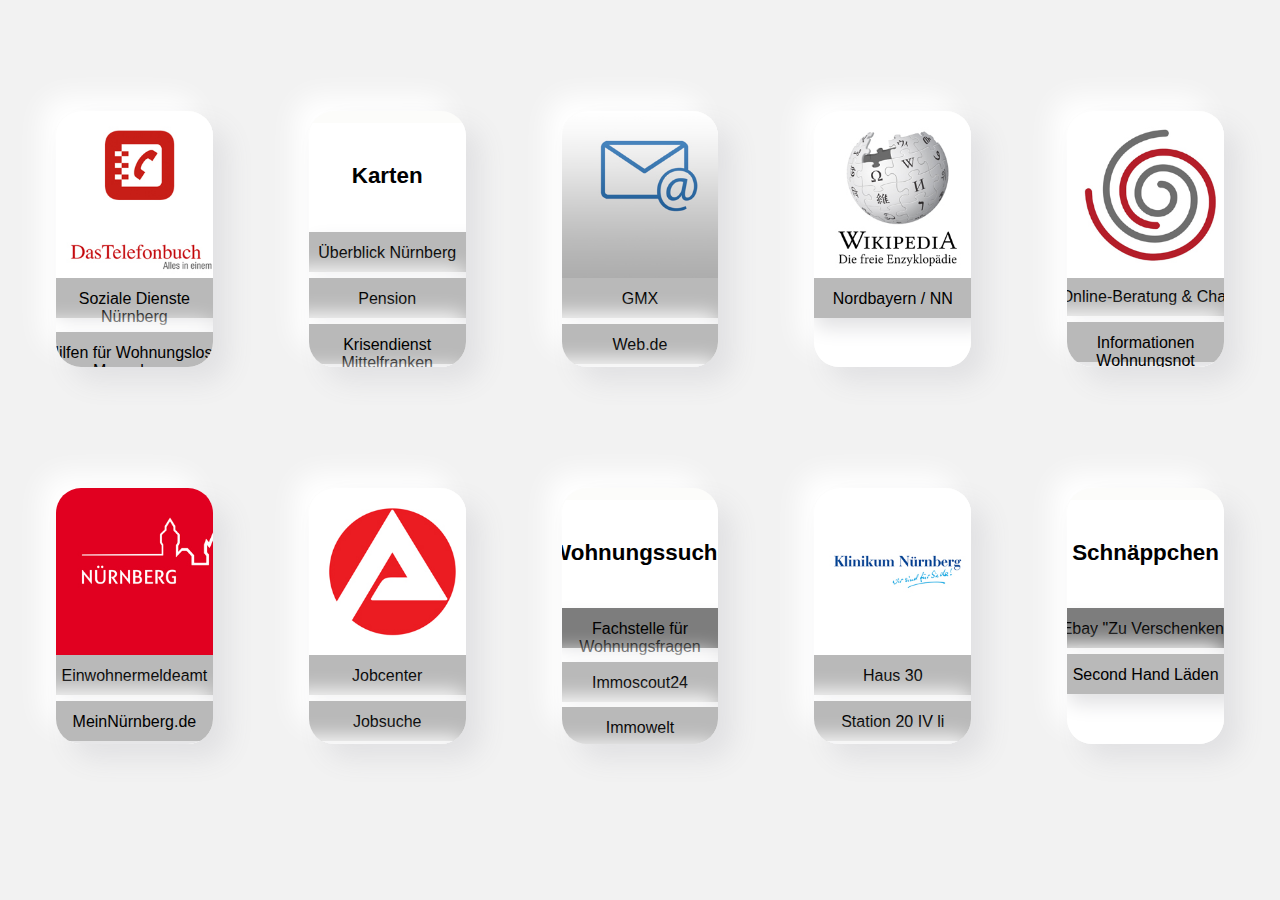
==== index.html @ 6c103246 "Update index.html" ====
<!doctype html>

<html>
	<head>
		<meta charset="utf-8">
		<title>Landing Page</title>
		<link rel="stylesheet" href="index.css">
	</head>
  
  
   	<body>
	
	
	<div class="mainpage">
   		<div class="cardcontainer">
   
			<!-- ---------------------------- KACHELN ROW 1 ----------------------------	-->
			<div class="center">



			<!--Card TELEFONBUCH-->
				<div class="property-card-button">
				
					<a href="">
						<div class="property-image", style="background-image:url('Google_Logo.webp'), url('Google_Logo.jpg')">		
					</div></a>
				
					<div class="property-description">
						<div class="property-description-container">
							<h5>Ansprechpartner</h5>
						
							<div class="buttoncontainer">
								<a class="cssbutton" href="https://www.dastelefonbuch.de/">Öffentliches Telefonbuch</a>
								<a class="cssbutton" href="Andere Hilfen - Katalog.pdf">Soziale Dienste Nürnberg</a>
								<a class="cssbutton" href="Hilfen für wohnungslose Menschen in Nbg Stand Juni 2018.pdf">Hilfen für Wohnungslose Menscheng</a>
							</div>
						</div>	
						
						
					</div>	
					
					
				</div>



			<!--Card KARTE-->
				<div class="property-card-button">
				
					<a href="">
						<div class="property-image", style="background-image:url('https://www.googlewatchblog.de/wp-content/uploads/google-maps-logo-new.jpg')">
					</div></a>

											
					<div class="property-description">
					
					
						<div class="property-description-container">
					
							<h5>Karten</h5>
							
						<div class="buttoncontainer">
							<a class="cssbutton" href="https://www.google.de/maps/@49.4542094,11.0767165,14.72z">Überblick Nürnberg</a>
							<a class="cssbutton" href="https://www.google.de/maps/place/Holzschuherstraße+13,+90439+Nürnberg/@49.4721666,11.0692634,15.47z/data=!4m5!3m4!1s0x479f56f946bc43b1:0x349f8573b6e28a5b!8m2!3d49.44452!4d11.05213">Pension</a>
							<a class="cssbutton" href="https://www.google.de/maps/place/Krisendienst+Mittelfranken/@49.4442205,11.0593383,16.1z/data=!4m5!3m4!1s0x0:0x918714b1e70e261c!8m2!3d49.4450907!4d11.0583615">Krisendienst Mittelfranken</a>
							<a class="cssbutton" href="https://www.caritas-nuernberg.de/ich-suche-hilfe/hilfe-fuer-menschen-in-besonderen-lagen/strassenambulanz-franz-von-assisi.html">Straßenambulanz</a>
							
						</div>
					</div>	
						
					</div>	


					
				</div>			
			
			
			
			

			<!--Card EMAIL-->
				<div class="property-card-button">
				
					<a href="">
						<div class="property-image", style="background-image:url('Email_Logo.webp'), url('Email_Logo.jpg')">
					</div></a>
					
					
					<div class="property-description">
					
					
						<div class="property-description-container">
							<h5>E-Mail</h5>
							<div class="buttoncontainer">
								<a class="cssbutton" href="https://mail.google.com/mail">Gmail</a>
								<a class="cssbutton" href="https://www.gmx.net">GMX</a>
								<a class="cssbutton" href="https://web.de">Web.de</a>
								<a class="cssbutton" href="https://accounts.google.com/signup/v2/webcreateaccount?flowName=GlifWebSignIn&flowEntry=SignUp">Neue E-Mailadresse anlegen</a>
							</div>	
						</div>		
					
					</div>	
					
					
				</div>				
			
			


			<!--Card NACHRICHTEN & WIKIPEDIA-->
				<div class="property-card-button">
				
					<a href="">
						<div class="property-image", style="background-image:url('Wikipedia_Logo.webp'), url('Wikipedia_Logo.jpg')">
					</div></a>							
											
					<div class="property-description">
					<div class="property-description-container">

						<h5>Recherche</h5>
						
					<div class="buttoncontainer">
						<a class="cssbutton" href="https://de.wikipedia.org/wiki/Wikipedia:Hauptseite">Wikipedia</a>
						<a class="cssbutton" href="https://www.nordbayern.de">Nordbayern / NN</a>
					</div>
					</div>							
						
					</div>	
						

					
				</div>
			
			<!--Card KRISENDIENST-->
				<div class="property-card-button">
				
					<a href="">
						<div class="property-image", style="background-image:url('KD_Logo.webp'), url('KD_Logo.jpg')">
					</div></a>
												
											
					<div class="property-description">
					
					<div class="property-description-container">
					
						<h5>Krisendienst</h5>
						
					<div class="buttoncontainer">

						<a class="cssbuttonmain" href="https://krisendienst-mittelfranken.de">Startseite Krisendienst</a>
						<a class="cssbutton" href="https://krisendienst-mittelfranken.de/?page_id=1119">Online-Beratung & Chat</a>
						<a class="cssbutton" href="https://krisendienst-mittelfranken.de/?page_id=279">Informationen Wohnungsnot</a>
					</div>
					</div>	
						
						
					</div>	
						

				</div>	
			
			
			
		</div>

			<!-- ---------------------------- KACHELN ROW 2 ----------------------------	-->	

		<div class="cardcontainer">
			<div class="center">	


			<!--Card SOZIALAMT & NÜRNBERG-->
				<div class="property-card-button">
				
					<a href="">
						<div class="property-image", style="background-image:url('NBG_Logo.webp'), url('NBG_Logo.jpg')">							
					</div></a>
								
								
					<div class="property-description">
					
					<div class="property-description-container">
					
					
						<h5>Stadt Nürnberg</h5>
					
					<div class="buttoncontainer">
						<a class="cssbutton" href="https://www.nuernberg.de/internet/sozialamt/">Sozialamt</a>
						<a class="cssbutton" href="https://www.nuernberg.de/internet/einwohneramt/einwohnerwesen_neu.html">Einwohnermeldeamt</a>
						<a class="cssbutton" href="https://www.nuernberg.de/internet/mein_nuernberg/">MeinNürnberg.de</a>

					</div>	
					</div>		
					
					
					</div>	
						

					
				</div>	
			
			

			<!--Card ARBEITSSUCHE-->
				<div class="property-card-button">
				
					<a href="">
						<div class="property-image", style="background-image:url('AA_Logo.webp'), url('AA_Logo.jpg')">
					</div></a>
												
											
					<div class="property-description">
					
					<div class="property-description-container">
					
						<h5>Arbeitssuche</h5>
						

					<div class="buttoncontainer">

						<a class="cssbutton" href="https://www.arbeitsagentur.de/vor-ort/nuernberg/startseite">Arbeitsagentur</a>
						<a class="cssbutton" href="https://www.jobcenter-ge.de/Jobcenter/Nuernberg/DE/Home/home_node.html">Jobcenter</a>
						<a class="cssbutton" href="https://con.arbeitsagentur.de/prod/jobboerse/jobsuche-ui/?pk_vid=d5ae81e6d2bb75811616675760d8e3a6">Jobsuche</a>
						<a class="cssbutton" href="https://bz.nuernberg.de/">BZ - Bildungszentrum</a>
						<a class="cssbutton" href="https://www.arbeitsagentur.de/arbeitslosengeld-2/weiterbewilligungsantrag-arbeitslosengeld-2">Antrag Weiterbewilligung ALG II</a>

					</div>
					</div>		
					</div>	
						
					
				</div>	
			
						

			<!--Card WOHNUNGSSUCHE-->

				<div class="property-card-button">
				
					<a href="">
						<div class="property-image", style="background-image:url('https://www.wohnung-jetzt.de/wp-content/uploads/Fotolia_199161234_M-Alexand-17-368x244.jpg')">
					</div></a>						
											
					<div class="property-description">
				
					<div class="property-description-container">
					
						<h5>Wohnungssuche</h5>
						
					<div class="buttoncontainer">

						<a class="cssbuttonmain" href="https://www.nuernberg.de/internet/sozialamt/wohnungslosigkeit.html">Fachstelle für Wohnungsfragen</a>
						<a class="cssbutton" href="https://www.immobilienscout24.de">Immoscout24</a>
						<a class="cssbutton" href="https://www.immowelt.de">Immowelt</a>
						<a class="cssbutton" href="https://wbg.nuernberg.de/mieten/wohnungsangebote/">WBG Nürnberg</a>
						<a class="cssbutton" href="https://www.wg-gesucht.de/">WG gesucht</a>

					</div>
					</div>		
						
					</div>	
						

					
				</div>	
						
			
			
			<!--Card ARZT & KLINIK-->
			
				<div class="property-card-button">
				
					<a href="">
						<div class="property-image", style="background-image:url('KlinikumNBG_Logo.webp'), url('KlinikumNBG_Logo.jpg')">	
					</div></a>					
											
					<div class="property-description">
					
					<div class="property-description-container">
					
						<h5>Gesundheitswesen</h5>
						

					<div class="buttoncontainer">

						<a class="cssbutton" href="https://www.klinikum-nuernberg.de/DE/index.html">Klinikum Nürnberg Nord</a>
						<a class="cssbutton" href="https://www.klinikum-nuernberg.de/DE/ueber_uns/Fachabteilungen_KN/kliniken/psychiatrie/30_BE/index.html">Haus 30</a>
						<a class="cssbutton" href="https://www.klinikum-nuernberg.de/DE/ueber_uns/Fachabteilungen_KN/kliniken/psychiatrie/20_IV_li/index.html">Station 20 IV li</a>
						<a class="cssbutton" href="https://www.bezirkskliniken-mfr.de/standorte-und-kliniken/ansbach/">Bezirkskrankenhaus Ansbach</a>
						<a class="cssbutton" href="https://www.zbfs.bayern.de/menschen-behinderung/ausweis/antrag/index.php">Schwerbehindertenausweis</a>

					</div>
					</div>		
					</div>	
						
					
				</div>	
				
			<!--Card Schnäppchen-->
				<div class="property-card-button">
				
					<a href="">
						<div class="property-image", style="background-image:url('https://iconsplace.com/wp-content/uploads/_icons/ff0000/256/png/percentage-2-icon-14-256.png')">
					</div></a>
												
											
					<div class="property-description">
					
					<div class="property-description-container">
					
						<h5>Schnäppchen</h5>
						
					<div class="buttoncontainer">

						<a class="cssbuttonmain" href="https://www.ebay-kleinanzeigen.de/s-anzeige/inline-skates-schoner-protektoren/1735054333-192-6823">Ebay "Zu Verschenken"</a>
						<a class="cssbutton" href="secondhandguide.pdf">Second Hand Läden</a>
					</div>
					</div>	
						
						
					</div>	
						

				</div>	
			
			
			

			</div>


		</div>
		
		<!-- END MAINPAGE -->
		
		
		
	</body>
  
</html>
---- index.css ----
body
{
  background-color:#f2f2f2;
  font-family: 'RobotoDraft', 'Roboto', sans-serif;
  -webkit-font-smoothing: antialiased;
}

*
{
  -webkit-box-sizing: border-box;
  box-sizing: border-box;
}

h5
{
  font-size:1.4em;
  font-weight:700;
}

h4
{ 
  margin-top:1em;
  text-align: center;
  font-size:1.4em;
  font-weight:700;
}

p
{
  font-size:12px;
}

.pagecontainer
{
	position:absolute;
	height:100%;
	width:100%;
	
  margin-left:-1%;
  margin-top:-1%;
	
}



.sidebar
{
	background-color: rgba(55,55,55, 0.5);
	
	position:absolute;
  width:8em;
  height:101%;
	
}


.iframecontainer iframe {
	
	position:absolute;
	margin-left:8em;
  width : 95%;
  height : 100%;
  border:none;
}



.homebutton
{
	
  width:5em;
  height:5em;
	margin-top: 12em;
	margin-left: 2em;
	
	
	background-image: url("[data-uri]");
	background-size: 100%;
	
	
  border: none;
  
  text-decoration: none;
  font: 11px Arial;
  
  
  
  display: inline-block;
  font-size: 16px;
  
	border-radius: 10px;
  -webkit-box-shadow:  10px 10px 20px #e1e1e3, -10px -10px 20px #ffffff;
  box-shadow:  10px 10px 20px #e1e1e3, -10px -10px 20px #ffffff;
  
}


.homebutton:hover
{
  width:6em;
  height:6em;
  
	margin-top: 11.5em;
	margin-left: 1.5em;
}




.mainpage
{
	margin-top: 5%;
}




.cardcontainer
{
	position:relative;
	margin-top:2%;
  width:100%;
  height:100%;
	
}




.center
{
  display: flex;
  justify-content: center;
  align-items: center;
}



.property-image
{
  height:65%;
  width:100%;
  padding:0em 3em;
  position:Absolute;
  top:0px;
  -webkit-transition:all 0.4s cubic-bezier(0.0, 0.045, 0.25, 1);
  -o-transition:all 0.4s cubic-bezier(0.0, 0.045, 0.25, 1);
  transition:all 0.4s cubic-bezier(0.0, 0.045, 0.25, 1);
  
  background-size:cover;
  background-repeat:no-repeat;
}

/* Bottom Card Section */



.property-description
{
  background-color: rgba(255,255,255,1);
  
  margin-top: 0%;
  margin-left: -30%;
  height:100%;
  width:160%;
  position:absoloute;
  -webkit-transition:all 0.55s cubic-bezier(0.0, 0.045, 0.25, 1);
  -o-transition:all 0.55s cubic-bezier(0.0, 0.045, 0.25, 1);
  transition:all 0.55s cubic-bezier(0.0, 0.045, 0.25, 1);
  
  background-size:cover;
  
  padding: 0.15em 1em;
  text-align:center;
}


.property-card-button
{
  margin: 3em;
  
  height:16em;
  width:16em;
  
  position:relative;
  
  border-radius:25px;
  overflow:hidden;
  
  background-color: rgba(252,252,250,1);
  
  display:-webkit-box;
  display:-ms-flexbox;
  display:flex;
  -webkit-box-orient:vertical;
  -webkit-box-direction:normal;
  -ms-flex-direction:column;
  flex-direction:column;
  -webkit-transition:all 0.4s cubic-bezier(0.0, 0.045, 0.25, 1);
  -o-transition:all 0.4s cubic-bezier(0.0, 0.045, 0.25, 1);
  transition:all 0.4s cubic-bezier(0.0, 0.045, 0.25, 1);
  
  -webkit-box-shadow:  15px 15px 27px #e1e1e3, -15px -15px 27px #ffffff;
  box-shadow:  15px 15px 27px #e1e1e3, -15px -15px 27px #ffffff;
  
  
  
}

.property-card-button:hover
{
  padding:0em;
  border-radius:5px;
  margin: 1em;
  margin-top: -5em;
  margin-bottom: -5em;
  height:25em;
  width:25em;
}


.property-card-button:hover .property-image
{
  height:0em;
  width:100%;
}

.property-card-button:hover .property-description
{
	
  margin-top: 0%;
  margin-left: 0%;
  height:100%;
  width:100%;
  padding:20px 0em;
}

.buttoncontainer
{
	height: 65%;
	width: 90%;
	margin-top: 10%;
	margin-left: 5%;
	
	
  -webkit-transition:all 0.4s cubic-bezier(0.0, 0.045, 0.25, 1);
  -o-transition:all 0.4s cubic-bezier(0.0, 0.045, 0.25, 1);
  transition:all 0.4s cubic-bezier(0.0, 0.045, 0.25, 1);
	
}



.cssbutton
{
	
  margin-top:3%;
	width:90%;
	height:2.5em;
	
	background-color: rgb(185,185,185);
	
  border: none;
  
  text-decoration: none;
  font: 11px Arial;
  
  
  
  display: inline-block;
  font-size: 16px;
  
	border-radius: 10px;
  -webkit-box-shadow:  10px 10px 20px #e1e1e3, -10px -10px 20px #ffffff;
  box-shadow:  10px 10px 20px #e1e1e3, -10px -10px 20px #ffffff;
}


.cssbutton:hover
{
	margin-left: -2.5%;
	width:95%;
	background-color: rgb(205,205,205);
}


.cssbuttonmain
{
  margin-top:2%;
	width:95%;
	height:2.5em;
	
	background-color: rgb(125,125,125);
	
  border: none;
  
  text-decoration: none;
  font: 11px Arial;
  
  
  
  display: inline-block;
  font-size: 16px;
  
	border-radius: 10px;
  -webkit-box-shadow:  10px 10px 20px #e1e1e3, -10px -10px 20px #ffffff;
  box-shadow:  10px 10px 20px #e1e1e3, -10px -10px 20px #ffffff;
}


.cssbuttonmain:hover
{
	width:100%;
	background-color: rgb(205,205,205);
}



a 
{
  color: black;
  padding-top: 12px;
}
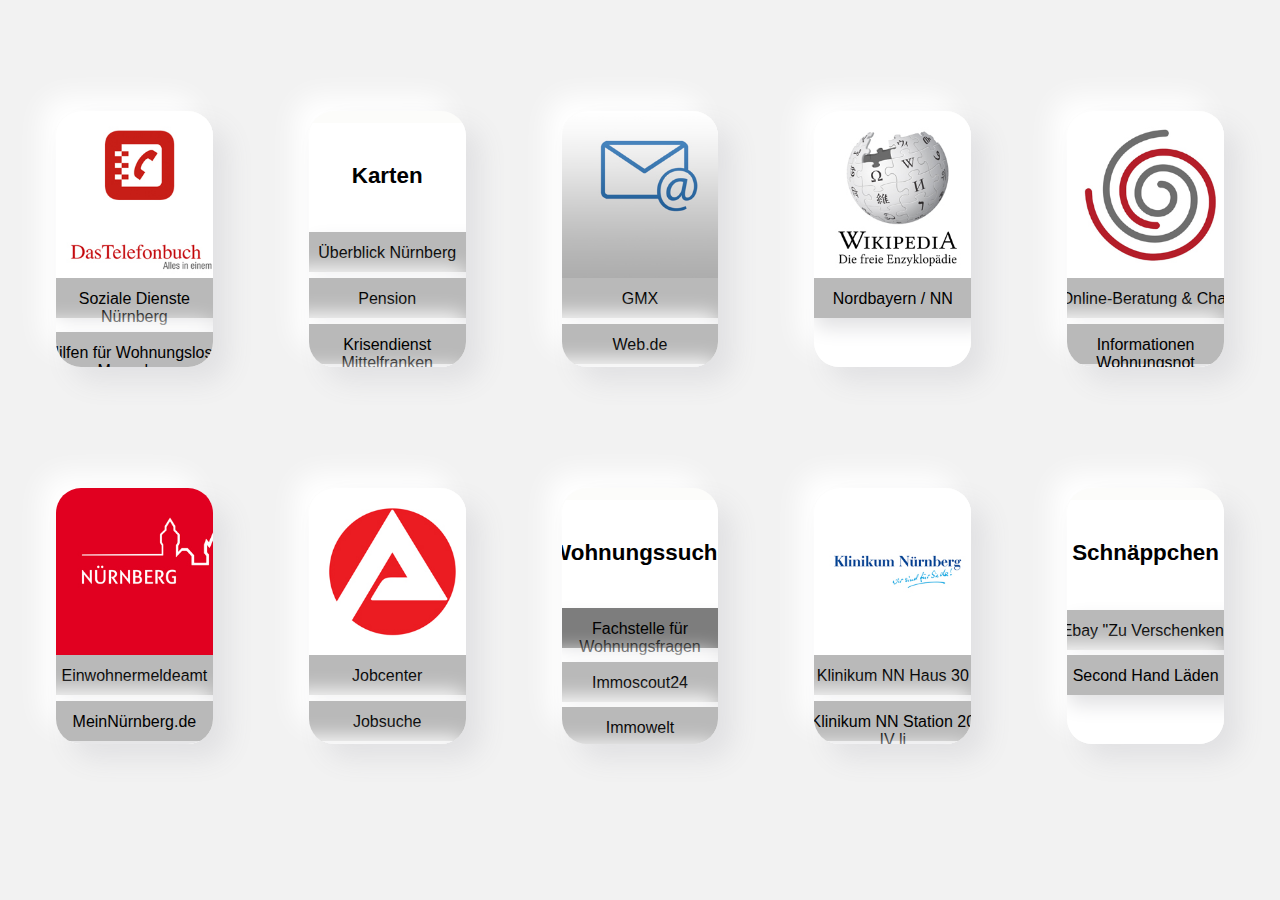
==== commit 0cbe2966: "Update index.html" ====
--- a/index.html
+++ b/index.html
@@ -33,7 +33,7 @@
 							<div class="buttoncontainer">
 								<a class="cssbutton" href="https://www.dastelefonbuch.de/">Öffentliches Telefonbuch</a>
 								<a class="cssbutton" href="Andere Hilfen - Katalog.pdf">Soziale Dienste Nürnberg</a>
-								<a class="cssbutton" href="Hilfen für wohnungslose Menschen in Nbg Stand Juni 2018.pdf">Hilfen für Wohnungslose Menscheng</a>
+								<a class="cssbutton" href="Hilfen für wohnungslose Menschen in Nbg Stand Juni 2018.pdf">Hilfen für Wohnungslose Menschen</a>
 							</div>
 						</div>	
 						
@@ -148,7 +148,7 @@
 						
 					<div class="buttoncontainer">
 
-						<a class="cssbuttonmain" href="https://krisendienst-mittelfranken.de">Startseite Krisendienst</a>
+						<a class="cssbutton" href="https://krisendienst-mittelfranken.de">Startseite Krisendienst</a>
 						<a class="cssbutton" href="https://krisendienst-mittelfranken.de/?page_id=1119">Online-Beratung & Chat</a>
 						<a class="cssbutton" href="https://krisendienst-mittelfranken.de/?page_id=279">Informationen Wohnungsnot</a>
 					</div>
@@ -285,8 +285,8 @@
 					<div class="buttoncontainer">
 
 						<a class="cssbutton" href="https://www.klinikum-nuernberg.de/DE/index.html">Klinikum Nürnberg Nord</a>
-						<a class="cssbutton" href="https://www.klinikum-nuernberg.de/DE/ueber_uns/Fachabteilungen_KN/kliniken/psychiatrie/30_BE/index.html">Haus 30</a>
-						<a class="cssbutton" href="https://www.klinikum-nuernberg.de/DE/ueber_uns/Fachabteilungen_KN/kliniken/psychiatrie/20_IV_li/index.html">Station 20 IV li</a>
+						<a class="cssbutton" href="https://www.klinikum-nuernberg.de/DE/ueber_uns/Fachabteilungen_KN/kliniken/psychiatrie/30_BE/index.html">Klinikum NN Haus 30</a>
+						<a class="cssbutton" href="https://www.klinikum-nuernberg.de/DE/ueber_uns/Fachabteilungen_KN/kliniken/psychiatrie/20_IV_li/index.html">Klinikum NN Station 20 IV li</a>
 						<a class="cssbutton" href="https://www.bezirkskliniken-mfr.de/standorte-und-kliniken/ansbach/">Bezirkskrankenhaus Ansbach</a>
 						<a class="cssbutton" href="https://www.zbfs.bayern.de/menschen-behinderung/ausweis/antrag/index.php">Schwerbehindertenausweis</a>
 
@@ -313,7 +313,7 @@
 						
 					<div class="buttoncontainer">
 
-						<a class="cssbuttonmain" href="https://www.ebay-kleinanzeigen.de/s-anzeige/inline-skates-schoner-protektoren/1735054333-192-6823">Ebay "Zu Verschenken"</a>
+						<a class="cssbutton" href="https://www.ebay-kleinanzeigen.de/s-anzeige/inline-skates-schoner-protektoren/1735054333-192-6823">Ebay "Zu Verschenken"</a>
 						<a class="cssbutton" href="secondhandguide.pdf">Second Hand Läden</a>
 					</div>
 					</div>	
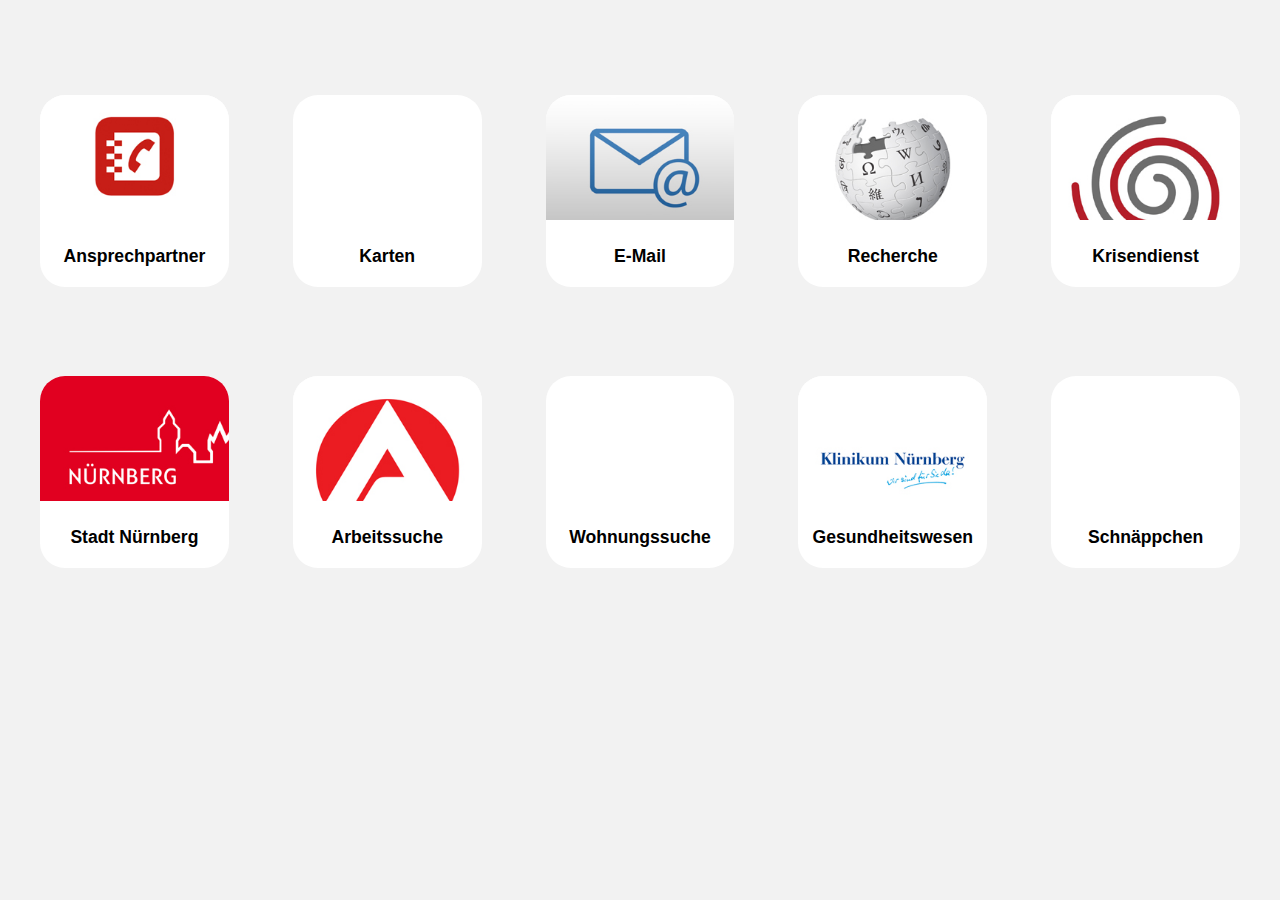
==== commit b7034049: "Landing-Page Resize" ====
--- a/index.html
+++ b/index.html
@@ -33,7 +33,7 @@
 							<div class="buttoncontainer">
 								<a class="cssbutton" href="https://www.dastelefonbuch.de/">Öffentliches Telefonbuch</a>
 								<a class="cssbutton" href="Andere Hilfen - Katalog.pdf">Soziale Dienste Nürnberg</a>
-								<a class="cssbutton" href="Hilfen für wohnungslose Menschen in Nbg Stand Juni 2018.pdf">Hilfen für Wohnungslose Menschen</a>
+								<a class="cssbutton" href="Hilfen für wohnungslose Menschen in Nbg Stand Juni 2018.pdf">Hilfen für Wohnungslose</a>
 							</div>
 						</div>	
 						
@@ -219,9 +219,9 @@
 
 					<div class="buttoncontainer">
 
-						<a class="cssbutton" href="https://www.arbeitsagentur.de/vor-ort/nuernberg/startseite">Arbeitsagentur</a>
+						<a class="cssbutton" href="https://www.arbeitsagentur.de/vor-ort/nuernberg/startseite">Arbeitsagentur (AA)</a>
+						<a class="cssbutton" href="https://con.arbeitsagentur.de/prod/jobboerse/jobsuche-ui/?pk_vid=d5ae81e6d2bb75811616675760d8e3a6">Jobsuche (AA)</a>
 						<a class="cssbutton" href="https://www.jobcenter-ge.de/Jobcenter/Nuernberg/DE/Home/home_node.html">Jobcenter</a>
-						<a class="cssbutton" href="https://con.arbeitsagentur.de/prod/jobboerse/jobsuche-ui/?pk_vid=d5ae81e6d2bb75811616675760d8e3a6">Jobsuche</a>
 						<a class="cssbutton" href="https://bz.nuernberg.de/">BZ - Bildungszentrum</a>
 						<a class="cssbutton" href="https://www.arbeitsagentur.de/arbeitslosengeld-2/weiterbewilligungsantrag-arbeitslosengeld-2">Antrag Weiterbewilligung ALG II</a>
 
@@ -250,7 +250,7 @@
 						
 					<div class="buttoncontainer">
 
-						<a class="cssbuttonmain" href="https://www.nuernberg.de/internet/sozialamt/wohnungslosigkeit.html">Fachstelle für Wohnungsfragen</a>
+						<a class="cssbutton" href="https://www.nuernberg.de/internet/sozialamt/wohnungslosigkeit.html">Fachstelle für Wohnungsfragen</a>
 						<a class="cssbutton" href="https://www.immobilienscout24.de">Immoscout24</a>
 						<a class="cssbutton" href="https://www.immowelt.de">Immowelt</a>
 						<a class="cssbutton" href="https://wbg.nuernberg.de/mieten/wohnungsangebote/">WBG Nürnberg</a>
@@ -313,7 +313,7 @@
 						
 					<div class="buttoncontainer">
 
-						<a class="cssbutton" href="https://www.ebay-kleinanzeigen.de/s-anzeige/inline-skates-schoner-protektoren/1735054333-192-6823">Ebay "Zu Verschenken"</a>
+						<a class="cssbutton" href="https://www.ebay-kleinanzeigen.de/s-zu-verschenken/nuernberg/c192l6810">Ebay "Zu Verschenken"</a>
 						<a class="cssbutton" href="secondhandguide.pdf">Second Hand Läden</a>
 					</div>
 					</div>	
--- a/index.css
+++ b/index.css
@@ -13,7 +13,7 @@
 
 h5
 {
-  font-size:1.4em;
+  font-size:1.1em;
   font-weight:700;
 }
 
@@ -21,7 +21,7 @@
 { 
   margin-top:1em;
   text-align: center;
-  font-size:1.4em;
+  font-size:1.8em;
   font-weight:700;
 }
 
@@ -30,86 +30,11 @@
   font-size:12px;
 }
 
-.pagecontainer
-{
-	position:absolute;
-	height:100%;
-	width:100%;
-	
-  margin-left:-1%;
-  margin-top:-1%;
-	
-}
-
-
-
-.sidebar
-{
-	background-color: rgba(55,55,55, 0.5);
-	
-	position:absolute;
-  width:8em;
-  height:101%;
-	
-}
-
-
-.iframecontainer iframe {
-	
-	position:absolute;
-	margin-left:8em;
-  width : 95%;
-  height : 100%;
-  border:none;
-}
-
-
-
-.homebutton
-{
-	
-  width:5em;
-  height:5em;
-	margin-top: 12em;
-	margin-left: 2em;
-	
-	
-	background-image: url("[data-uri]");
-	background-size: 100%;
-	
-	
-  border: none;
-  
-  text-decoration: none;
-  font: 11px Arial;
-  
-  
-  
-  display: inline-block;
-  font-size: 16px;
-  
-	border-radius: 10px;
-  -webkit-box-shadow:  10px 10px 20px #e1e1e3, -10px -10px 20px #ffffff;
-  box-shadow:  10px 10px 20px #e1e1e3, -10px -10px 20px #ffffff;
-  
-}
-
-
-.homebutton:hover
-{
-  width:6em;
-  height:6em;
-  
-	margin-top: 11.5em;
-	margin-left: 1.5em;
-}
-
-
 
 
 .mainpage
 {
-	margin-top: 5%;
+  margin-top: 5%;
 }
 
 
@@ -117,8 +42,8 @@
 
 .cardcontainer
 {
-	position:relative;
-	margin-top:2%;
+  position:relative;
+  margin-top:2%;
   width:100%;
   height:100%;
 	
@@ -143,79 +68,100 @@
   padding:0em 3em;
   position:Absolute;
   top:0px;
-  -webkit-transition:all 0.4s cubic-bezier(0.0, 0.045, 0.25, 1);
-  -o-transition:all 0.4s cubic-bezier(0.0, 0.045, 0.25, 1);
-  transition:all 0.4s cubic-bezier(0.0, 0.045, 0.25, 1);
   
   background-size:cover;
   background-repeat:no-repeat;
-}
-
-/* Bottom Card Section */
-
-
-
-.property-description
-{
-  background-color: rgba(255,255,255,1);
-  
-  margin-top: 0%;
-  margin-left: -30%;
-  height:100%;
-  width:160%;
-  position:absoloute;
+  
+  
   -webkit-transition:all 0.55s cubic-bezier(0.0, 0.045, 0.25, 1);
   -o-transition:all 0.55s cubic-bezier(0.0, 0.045, 0.25, 1);
   transition:all 0.55s cubic-bezier(0.0, 0.045, 0.25, 1);
-  
-  background-size:cover;
+  transition-delay: 0.15s;
+  
+}
+
+/* Bottom Card Section */
+
+
+
+.property-description
+{
+  background-color: rgba(1,1,1,0);
+  
+  z-index: 10;
+  margin-top: -5%;
+  margin-left: -30%;
+  height:101%;
+  width:160%;
+  position:absoloute;
   
   padding: 0.15em 1em;
   text-align:center;
-}
+  background-size:cover;
+  
+  
+  -webkit-transition:all 0.55s cubic-bezier(0.0, 0.045, 0.25, 1);
+  -o-transition:all 0.55s cubic-bezier(0.0, 0.045, 0.25, 1);
+  transition:all 0.55s cubic-bezier(0.0, 0.045, 0.25, 1);
+  transition-delay: 0.15s;
+  
+}
+
+
+
+.property-description-container
+{
+  
+  margin-top: 40%;
+  margin-left: -30%;
+  height:101%;
+  width:160%;
+  position:absoloute;
+  
+  padding: 0.5em 1em;
+  text-align:center;
+}
+
 
 
 .property-card-button
 {
-  margin: 3em;
-  
-  height:16em;
-  width:16em;
+  margin: 2em;
+  
+  height:12em;
+  width:12em;
   
   position:relative;
   
   border-radius:25px;
   overflow:hidden;
   
-  background-color: rgba(252,252,250,1);
+  background-color: rgba(255,255,255,1);
   
   display:-webkit-box;
   display:-ms-flexbox;
   display:flex;
+  
+  
+  
+  
   -webkit-box-orient:vertical;
   -webkit-box-direction:normal;
   -ms-flex-direction:column;
   flex-direction:column;
-  -webkit-transition:all 0.4s cubic-bezier(0.0, 0.045, 0.25, 1);
-  -o-transition:all 0.4s cubic-bezier(0.0, 0.045, 0.25, 1);
-  transition:all 0.4s cubic-bezier(0.0, 0.045, 0.25, 1);
-  
-  -webkit-box-shadow:  15px 15px 27px #e1e1e3, -15px -15px 27px #ffffff;
-  box-shadow:  15px 15px 27px #e1e1e3, -15px -15px 27px #ffffff;
-  
   
   
 }
 
 .property-card-button:hover
 {
-  padding:0em;
+  
   border-radius:5px;
   margin: 1em;
   margin-top: -5em;
   margin-bottom: -5em;
-  height:25em;
-  width:25em;
+  height:22em;
+  width:22em;
 }
 
 
@@ -228,25 +174,26 @@
 .property-card-button:hover .property-description
 {
 	
-  margin-top: 0%;
+  margin-top: -200px;
   margin-left: 0%;
   height:100%;
   width:100%;
-  padding:20px 0em;
-}
+}
+
+.property-card-button:hover .property-description-container
+{
+  padding-top: 3.5em;
+}
+
+
 
 .buttoncontainer
 {
 	height: 65%;
 	width: 90%;
-	margin-top: 10%;
+	margin-top: -1%;
 	margin-left: 5%;
 	
-	
-  -webkit-transition:all 0.4s cubic-bezier(0.0, 0.045, 0.25, 1);
-  -o-transition:all 0.4s cubic-bezier(0.0, 0.045, 0.25, 1);
-  transition:all 0.4s cubic-bezier(0.0, 0.045, 0.25, 1);
-	
 }
 
 
@@ -255,10 +202,9 @@
 {
 	
   margin-top:3%;
-	width:90%;
-	height:2.5em;
-	
-	background-color: rgb(185,185,185);
+  width:55%;
+  height:2.5em;
+  background-color: rgb(185,185,185);
 	
   border: none;
   
@@ -270,27 +216,23 @@
   display: inline-block;
   font-size: 16px;
   
-	border-radius: 10px;
-  -webkit-box-shadow:  10px 10px 20px #e1e1e3, -10px -10px 20px #ffffff;
-  box-shadow:  10px 10px 20px #e1e1e3, -10px -10px 20px #ffffff;
+  border-radius: 10px;
 }
 
 
 .cssbutton:hover
 {
-	margin-left: -2.5%;
-	width:95%;
-	background-color: rgb(205,205,205);
+  width:60%;
+  background-color: rgb(205,205,205);
 }
 
 
 .cssbuttonmain
 {
   margin-top:2%;
-	width:95%;
-	height:2.5em;
-	
-	background-color: rgb(125,125,125);
+  width:60%;
+  height:2.5em;
+  background-color: rgb(125,125,125);
 	
   border: none;
   
@@ -301,20 +243,16 @@
   
   display: inline-block;
   font-size: 16px;
-  
-	border-radius: 10px;
-  -webkit-box-shadow:  10px 10px 20px #e1e1e3, -10px -10px 20px #ffffff;
-  box-shadow:  10px 10px 20px #e1e1e3, -10px -10px 20px #ffffff;
-}
+  border-radius: 10px;
+}
+
 
 
 .cssbuttonmain:hover
 {
-	width:100%;
-	background-color: rgb(205,205,205);
-}
-
-
+  width:65%;
+  background-color: rgb(205,205,205);
+}
 
 a 
 {
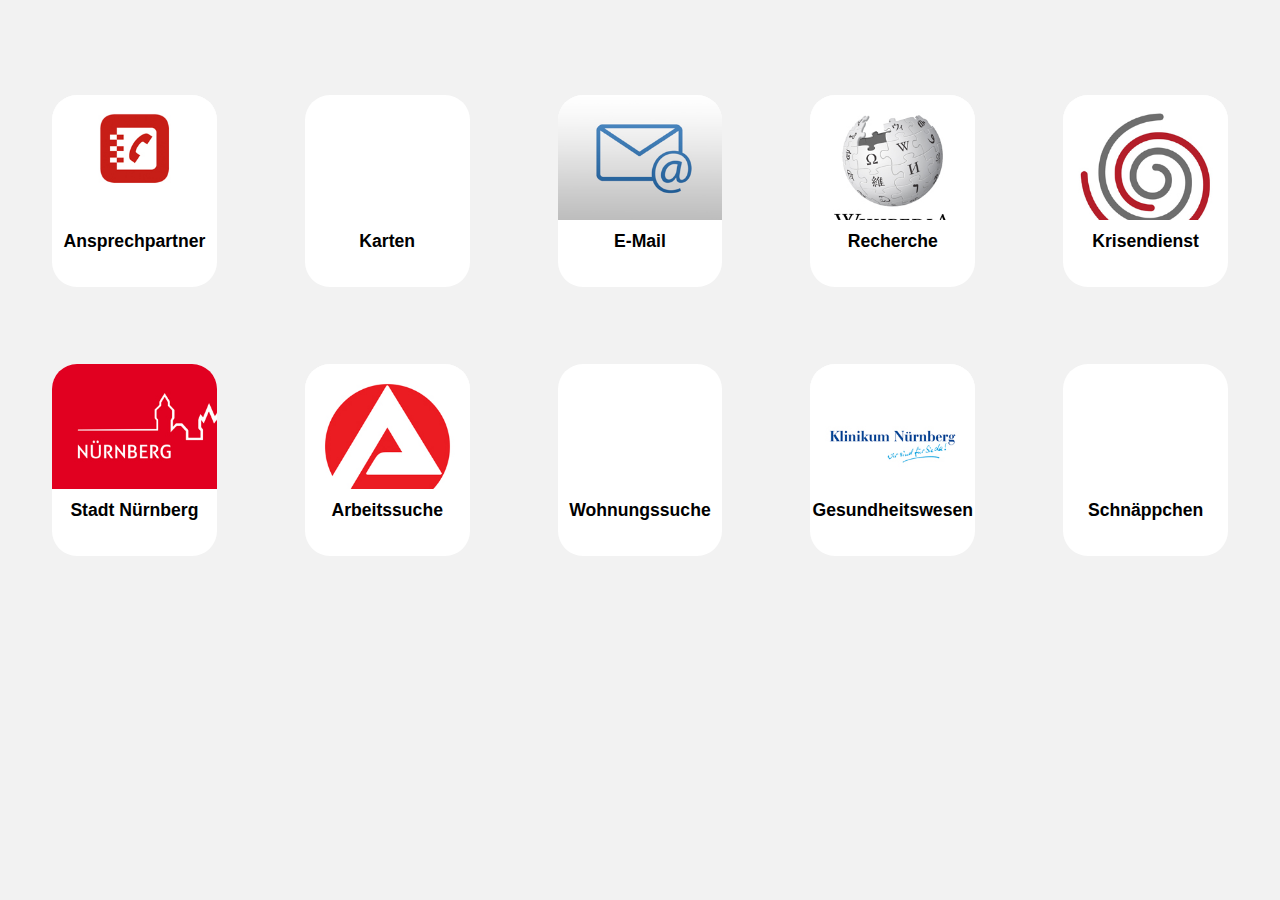
==== commit f6e45149: "Usability / Layout Buttons" ====
--- a/index.html
+++ b/index.html
@@ -148,8 +148,9 @@
 						
 					<div class="buttoncontainer">
 
-						<a class="cssbutton" href="https://krisendienst-mittelfranken.de">Startseite Krisendienst</a>
-						<a class="cssbutton" href="https://krisendienst-mittelfranken.de/?page_id=1119">Online-Beratung & Chat</a>
+						<a class="cssbutton" href="https://krisendienst-mittelfranken.de/">Telefon</a>
+						<a class="cssbutton" href="https://krisendienst-mittelfranken.de/?page_id=1119">Online</a>
+						<a class="cssbutton" href="https://onlineberatung.aygonet.de/index.php?fw_goto=verwaltung.chat/overview/df405">Chat</a>
 						<a class="cssbutton" href="https://krisendienst-mittelfranken.de/?page_id=279">Informationen Wohnungsnot</a>
 					</div>
 					</div>	
--- a/index.css
+++ b/index.css
@@ -43,7 +43,7 @@
 .cardcontainer
 {
   position:relative;
-  margin-top:2%;
+  margin-top:1%;
   width:100%;
   height:100%;
 	
@@ -73,9 +73,9 @@
   background-repeat:no-repeat;
   
   
-  -webkit-transition:all 0.55s cubic-bezier(0.0, 0.045, 0.25, 1);
-  -o-transition:all 0.55s cubic-bezier(0.0, 0.045, 0.25, 1);
-  transition:all 0.55s cubic-bezier(0.0, 0.045, 0.25, 1);
+  -webkit-transition:all 0.55s cubic-bezier(0.0, 0.035, 0.25, 1);
+  -o-transition:all 0.55s cubic-bezier(0.0, 0.035, 0.25, 1);
+  transition:all 0.55s cubic-bezier(0.0, 0.035, 0.25, 1);
   transition-delay: 0.15s;
   
 }
@@ -100,9 +100,9 @@
   background-size:cover;
   
   
-  -webkit-transition:all 0.55s cubic-bezier(0.0, 0.045, 0.25, 1);
-  -o-transition:all 0.55s cubic-bezier(0.0, 0.045, 0.25, 1);
-  transition:all 0.55s cubic-bezier(0.0, 0.045, 0.25, 1);
+  -webkit-transition:all 0.55s cubic-bezier(0.0, 0.035, 0.25, 1);
+  -o-transition:all 0.55s cubic-bezier(0.0, 0.035, 0.25, 1);
+  transition:all 0.55s cubic-bezier(0.0, 0.035, 0.25, 1);
   transition-delay: 0.15s;
   
 }
@@ -126,7 +126,11 @@
 
 .property-card-button
 {
-  margin: 2em;
+  margin-top: 2em;
+  margin-bottom: 2em;
+  
+  margin-left: 2.75em;
+  margin-right: 2.75em;
   
   height:12em;
   width:12em;
@@ -142,6 +146,10 @@
   display:-ms-flexbox;
   display:flex;
   
+  -webkit-transition:all 0.25s cubic-bezier(0.0, 0.045, 0.25, 1);
+  -o-transition:all 0.25s cubic-bezier(0.0, 0.045, 0.25, 1);
+  transition:all 0.25s cubic-bezier(0.0, 0.045, 0.25, 1);
+  transition-delay: 0.05s;
   
   
   
@@ -157,9 +165,12 @@
 {
   
   border-radius:5px;
-  margin: 1em;
   margin-top: -5em;
   margin-bottom: -5em;
+  
+  margin-left: -2.25em;
+  margin-right: -2.25em;
+  
   height:22em;
   width:22em;
 }
@@ -204,7 +215,7 @@
   margin-top:3%;
   width:55%;
   height:2.5em;
-  background-color: rgb(185,185,185);
+  background-color: rgb(235,235,235);
 	
   border: none;
   
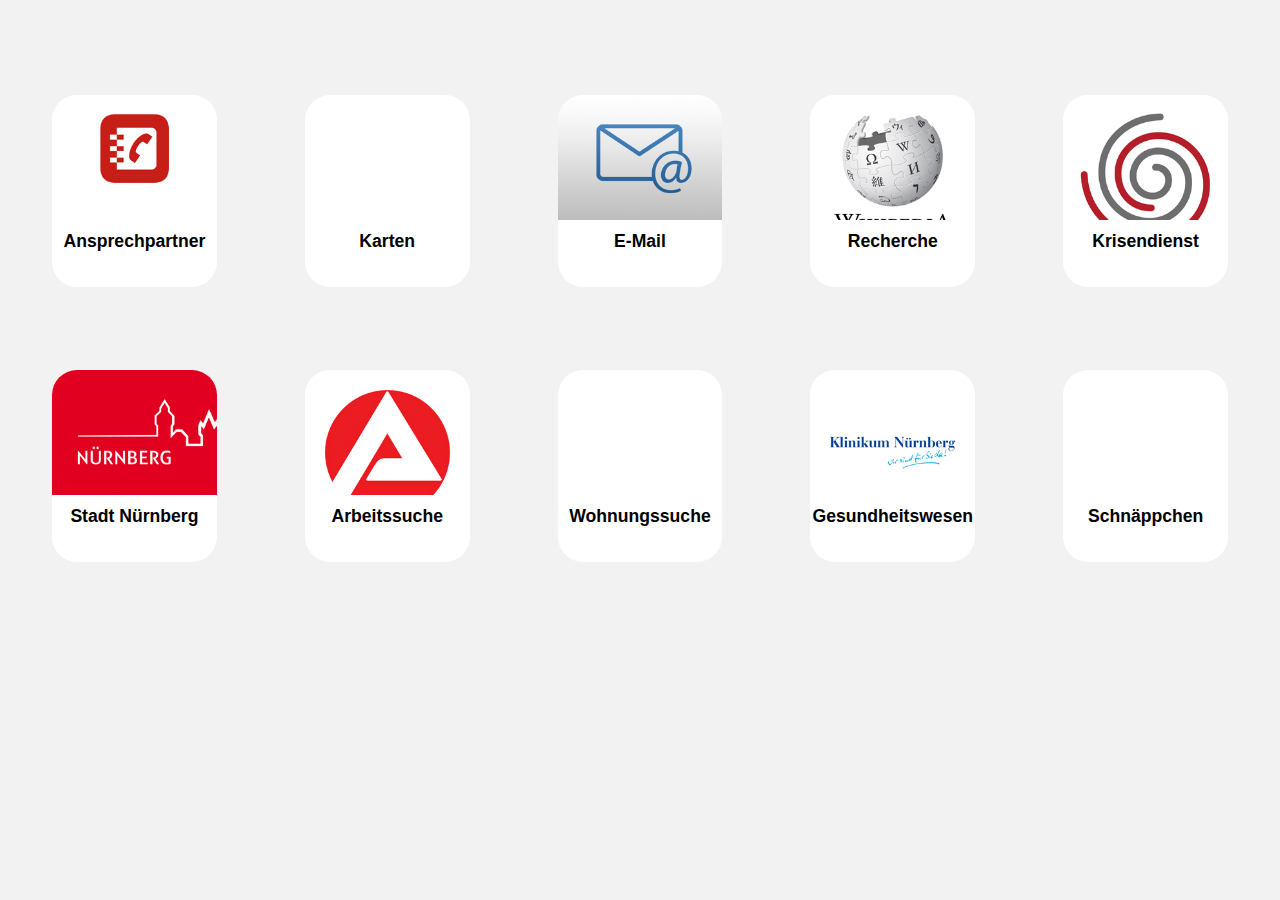
==== commit 35ca078f: "Overlap Reduced" ====
--- a/index.html
+++ b/index.html
@@ -5,6 +5,9 @@
 		<meta charset="utf-8">
 		<title>Landing Page</title>
 		<link rel="stylesheet" href="index.css">
+		
+		<meta name="viewport" content="width=device-width, initial-scale=1.0, maximum-scale=1.0, user-scalable=no" />
+		
 	</head>
   
   
--- a/index.css
+++ b/index.css
@@ -43,7 +43,7 @@
 .cardcontainer
 {
   position:relative;
-  margin-top:1%;
+  margin-top:1.5%;
   width:100%;
   height:100%;
 	
